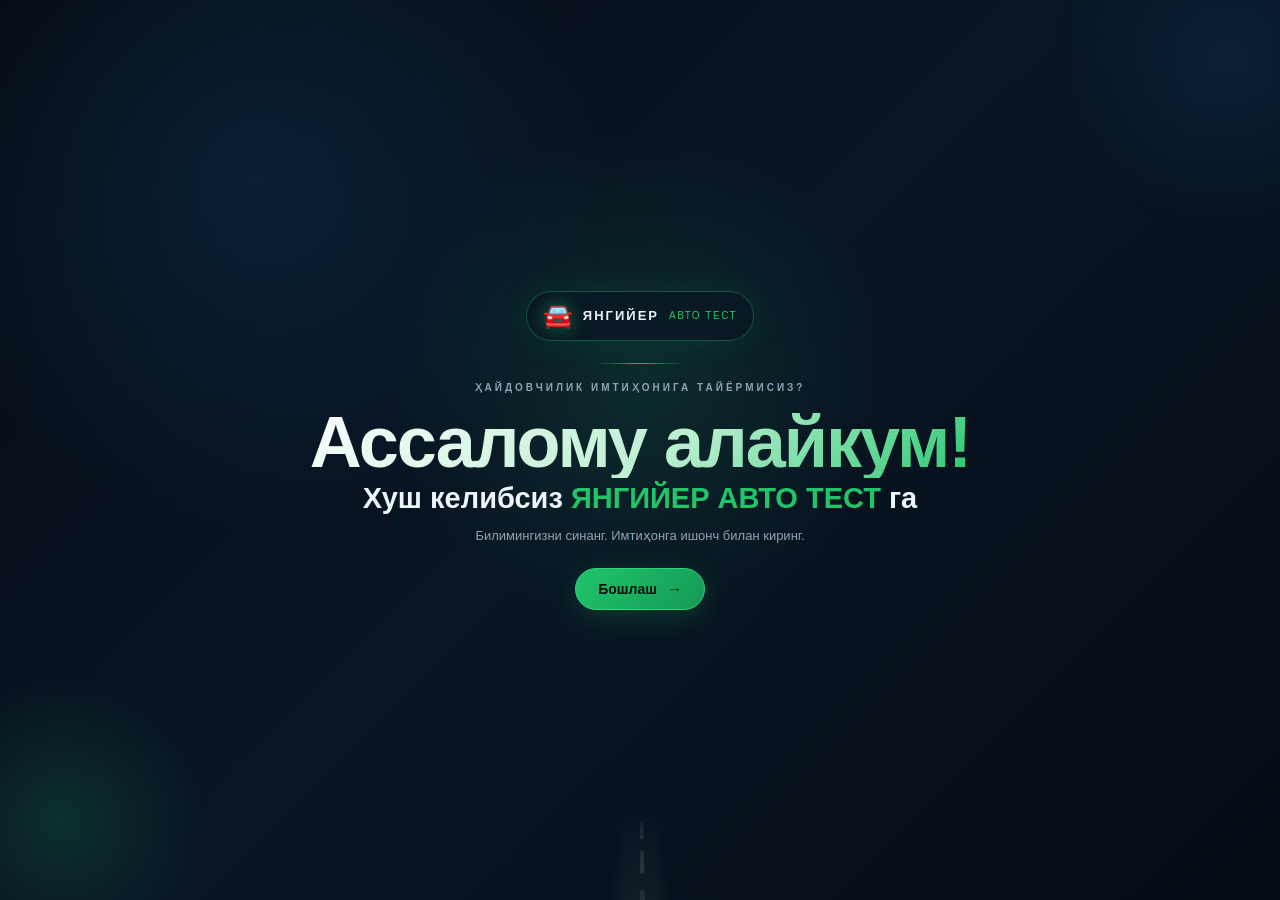
==== app/index-kiril.html @ a17d2ba6 "Add files via upload" ====
<!doctype html>
<html lang="uz">
<head>
<meta charset="utf-8">
<title>ЯНГИЙЕР АВТО ТЕСТ</title>
<!-- Eski havolalar uchun: kirill yozuvini tanlab, yagona index.html ni ochadi -->
<script>location.replace('index.html?yozuv=kiril' + location.hash);</script>
<noscript><meta http-equiv="refresh" content="0;url=index.html?yozuv=kiril"></noscript>
</head>
<body></body>
</html>
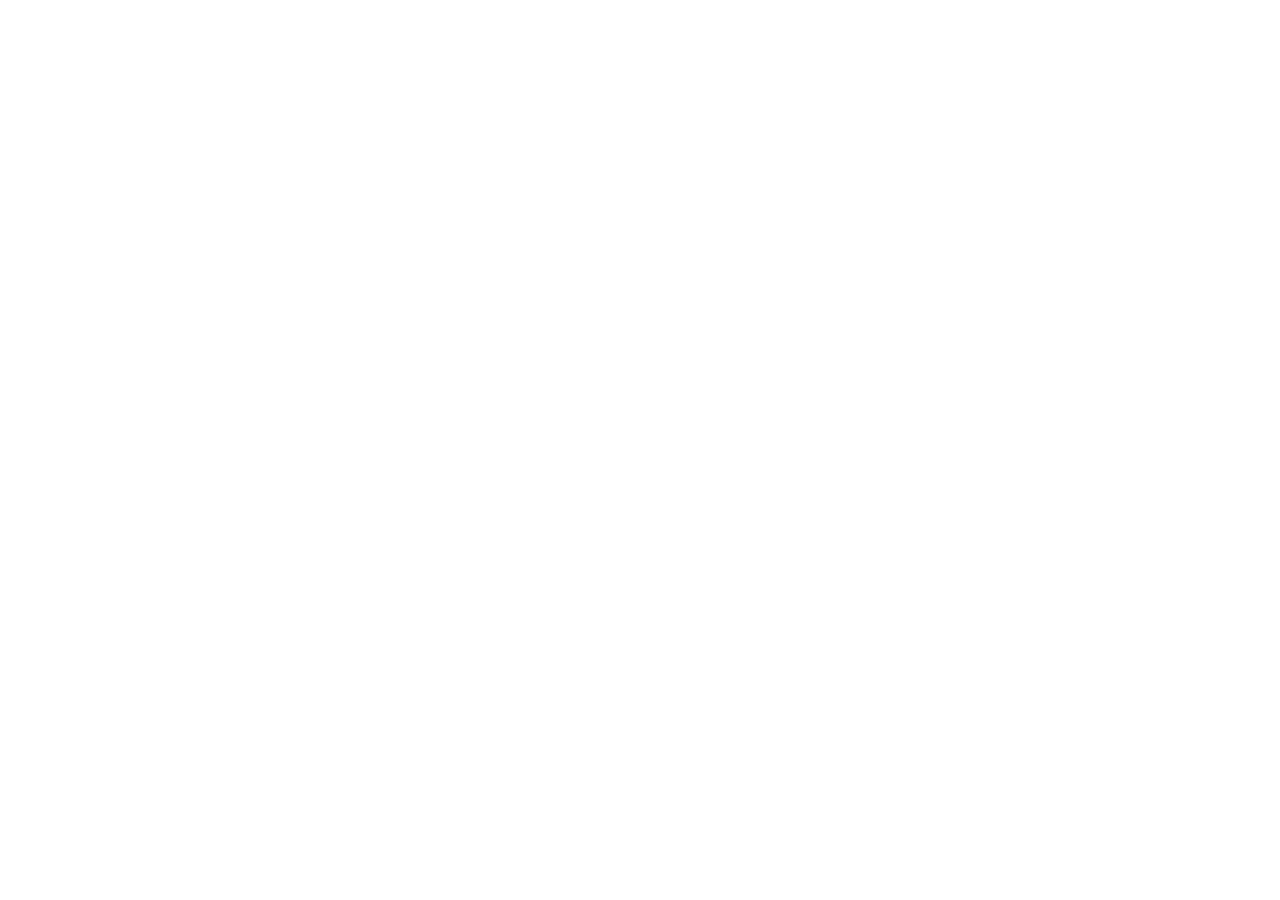
==== commit b0aafdeb: "Add files via upload" ====
--- a/app/index-kiril.html
+++ b/app/index-kiril.html
@@ -1,11 +1,18 @@
 <!doctype html>
+<!--
+  index-kiril.html — ESKI HAVOLALAR UCHUN YO'NALTIRUVCHI
+  Kirill sahifa alohida emas: bu fayl faqat index.html ni kirill yozuvida ochadi.
+  Vault ichida: ildizda. EXE kirillcha sahifani shu nom bo'yicha topadi.
+
+  Bu yerga yoziladi (<head> ichida):
+    <meta charset="utf-8">, kirillcha <title>
+    <script>  location.replace('index.html?yozuv=kiril' + location.hash);  </script>
+    <noscript> uchun: <meta http-equiv="refresh" content="0;url=index.html?yozuv=kiril">
+  <body> bo'sh qoladi.
+-->
 <html lang="uz">
 <head>
 <meta charset="utf-8">
-<title>ЯНГИЙЕР АВТО ТЕСТ</title>
-<!-- Eski havolalar uchun: kirill yozuvini tanlab, yagona index.html ni ochadi -->
-<script>location.replace('index.html?yozuv=kiril' + location.hash);</script>
-<noscript><meta http-equiv="refresh" content="0;url=index.html?yozuv=kiril"></noscript>
 </head>
 <body></body>
 </html>
